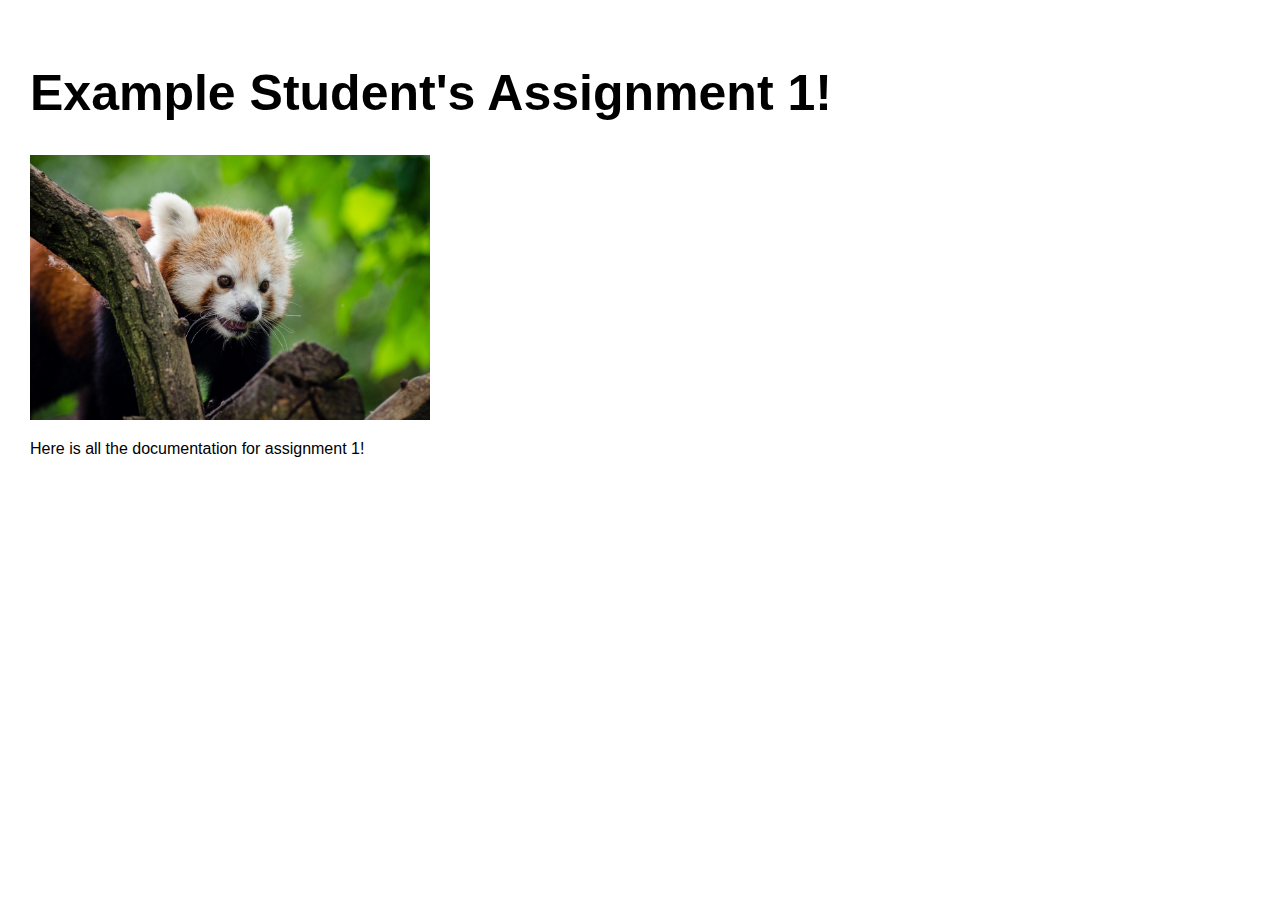
==== assignment1.html @ 64655bd5 "add files" ====
<!DOCTYPE html> 
<html> 
    <head> 
        <meta charset="utf-8"> 
        <meta name="viewport" content="width=device-width, maximum-scale=1.0" />

        <title>Example Student's HCDE 439 Physical Computing Page!</title> 

        <link href="style.css" media="screen" rel="stylesheet" type="text/css" />

    </head> 
    <body> 

        <div class="header">
            <h1>Example Student's Assignment 1!</h1>
            <p>
            <img src="red-panda.jpg" width=400></a>
            </p>
            <p>
            Here is all the documentation for assignment 1!
            </p>
        </div>
        
    </body>
</html>
---- style.css ----
html, body {
  padding: 0 0 0 0;
  margin: 0;
  font-family: 'helvetica', 'arial', 'sans';
}

h1,h2,h3,h4 {
  font-family: 'helvetica', 'arial', 'sans';
  }


a {
  color: #000;
}

.header {
  background: #fff;
  color: #000;
  height: 500px;
  padding: 30px 30px 30px;
}

.header h1 {
  font-size: 50px;
  }

.assignment {
  font-size: 12px;
  line-height: 24px;
  font-family: 'helvetica', 'arial', 'sans';
  padding: 20px 20px 20px 30px;
  width: 250px;
  height: 350px;
  float: left;
}

.assignment a {
    color: #000;
    text-decoration: none;
}

.assignment a:hover {
  background: #F06;
  color: #F06;
  text-decoration: none;
}


.footer {
    width: 1100px;
    float: left;
    padding: 300px 0px 30px 30px;
}

.widebody {
    width: 800px;
    padding: 0px 30px 30px 30px;
}

.widebody a {
}

.widebody a:hover {
  background: #F06;
  color: #FFF;
  text-decoration: none;
}
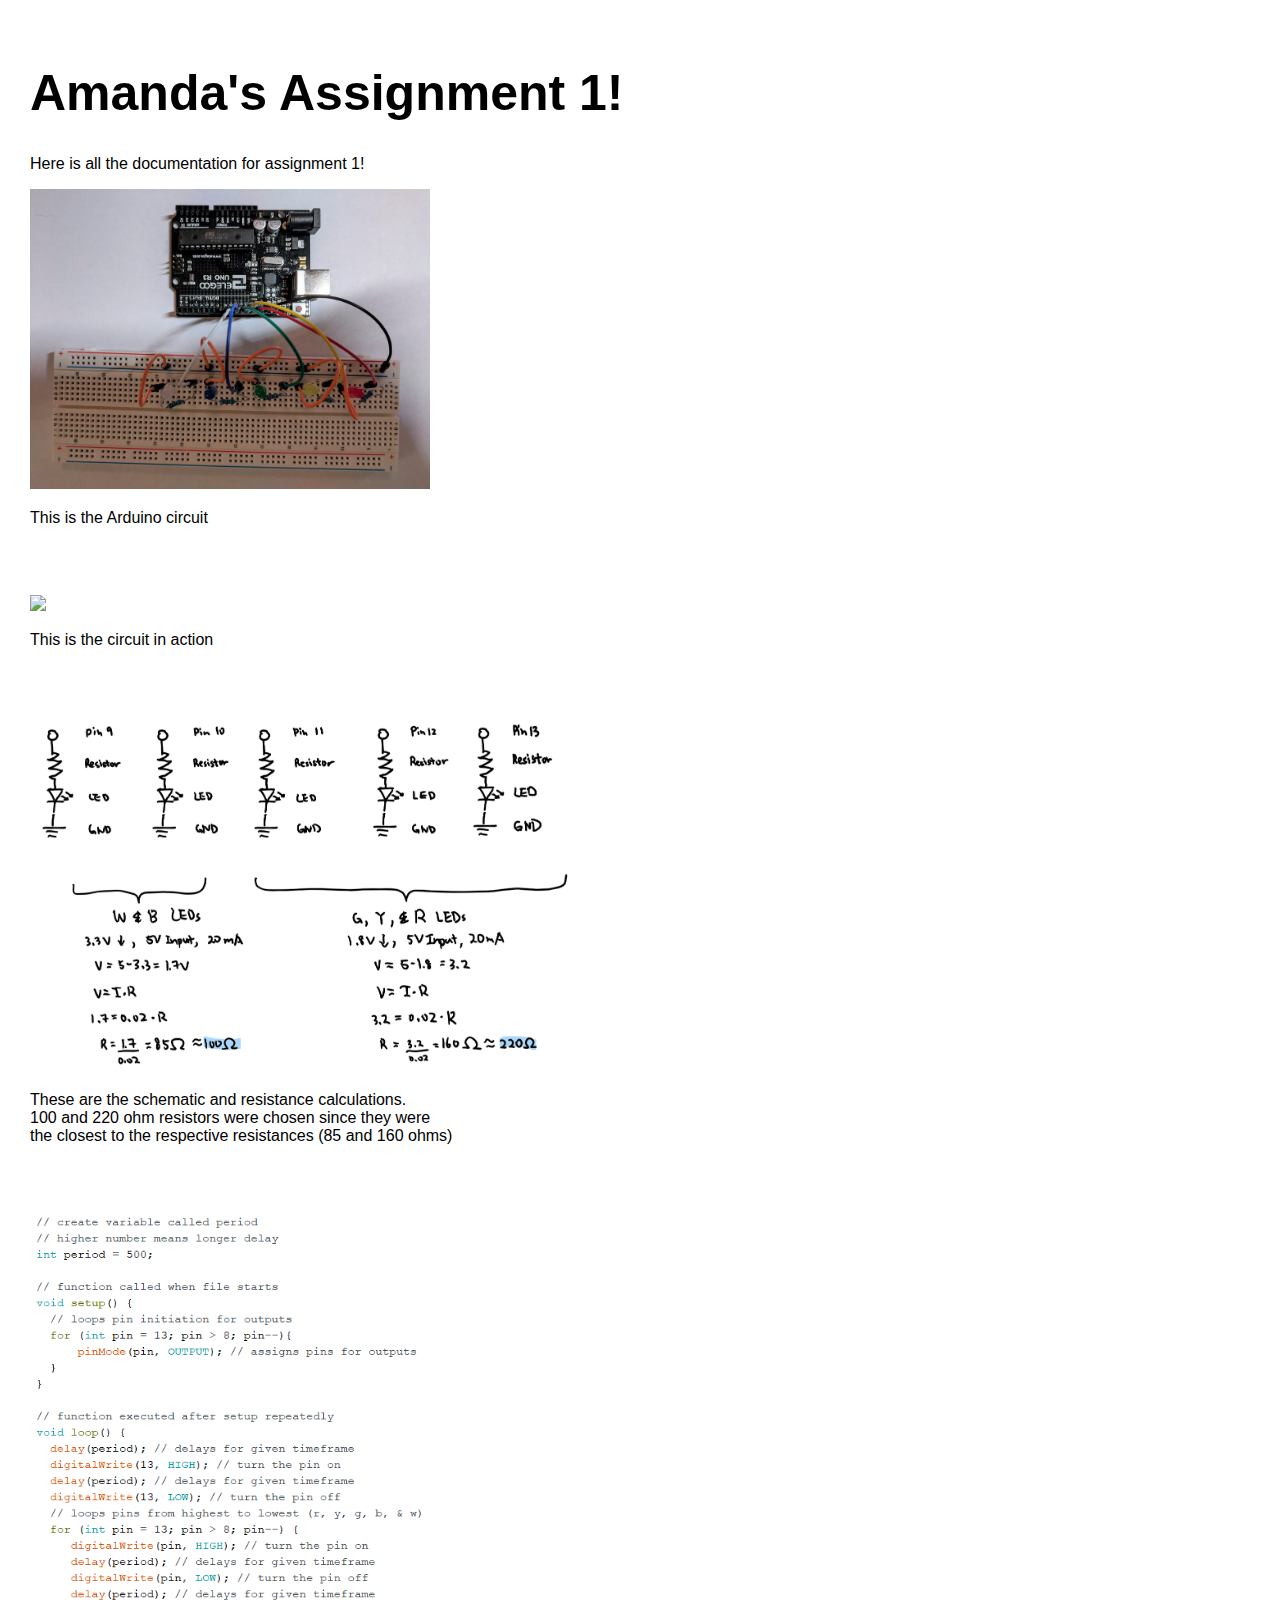
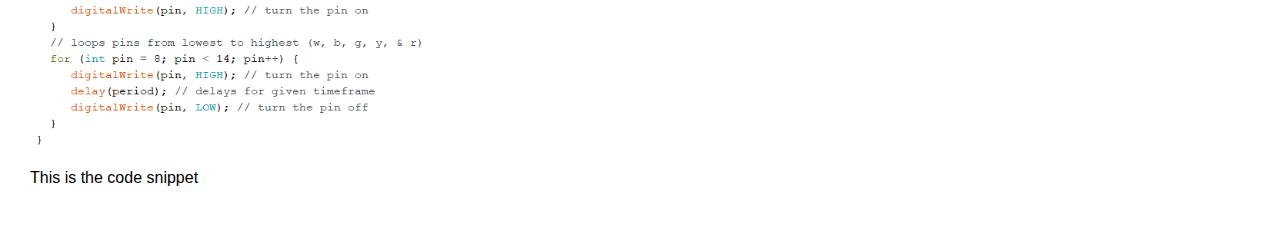
==== commit 9d0c42f2: "completed assignment 1 and updated homepage" ====
--- a/assignment1.html
+++ b/assignment1.html
@@ -1,25 +1,51 @@
-<!DOCTYPE html> 
-<html> 
-    <head> 
-        <meta charset="utf-8"> 
+<!DOCTYPE html>
+<html>
+    <head>
+        <meta charset="utf-8">
         <meta name="viewport" content="width=device-width, maximum-scale=1.0" />
 
-        <title>Example Student's HCDE 439 Physical Computing Page!</title> 
+        <title>Amanda Zhu's HCDE 439 Physical Computing Page!</title>
 
         <link href="style.css" media="screen" rel="stylesheet" type="text/css" />
 
-    </head> 
-    <body> 
+    </head>
+    <body>
 
         <div class="header">
-            <h1>Example Student's Assignment 1!</h1>
-            <p>
-            <img src="red-panda.jpg" width=400></a>
-            </p>
+            <h1>Amanda's Assignment 1!</h1>
             <p>
             Here is all the documentation for assignment 1!
             </p>
-        </div>
-        
-    </body>
-</html>
+            <p>
+            <img src="A1_Circuit.jpg" width=400></a>
+            </p>
+            <p>
+              This is the Arduino circuit
+            </p>
+            <br></br>
+            <p>
+            <img src="A1_GIF.GIF" width=400></a>
+            <p>
+              This is the circuit in action
+            </p>
+            <br></br>
+            <p>
+            <img src="A1_Schematic_Calculations.png" width=550></a>
+          </p>
+          <p>
+            These are the schematic and resistance calculations. <br/ >
+            100 and 220 ohm resistors were chosen since they were <br/ >
+            the closest to the respective resistances (85 and 160 ohms)
+            </p>
+            <br></br>
+            <p>
+            <img src="A1_CodeSnippet.png" width=400></a>
+          </p>
+          <p>
+            This is the code snippet
+            </p>
+            <br></br>
+          </div>
+
+      </body>
+  </html>
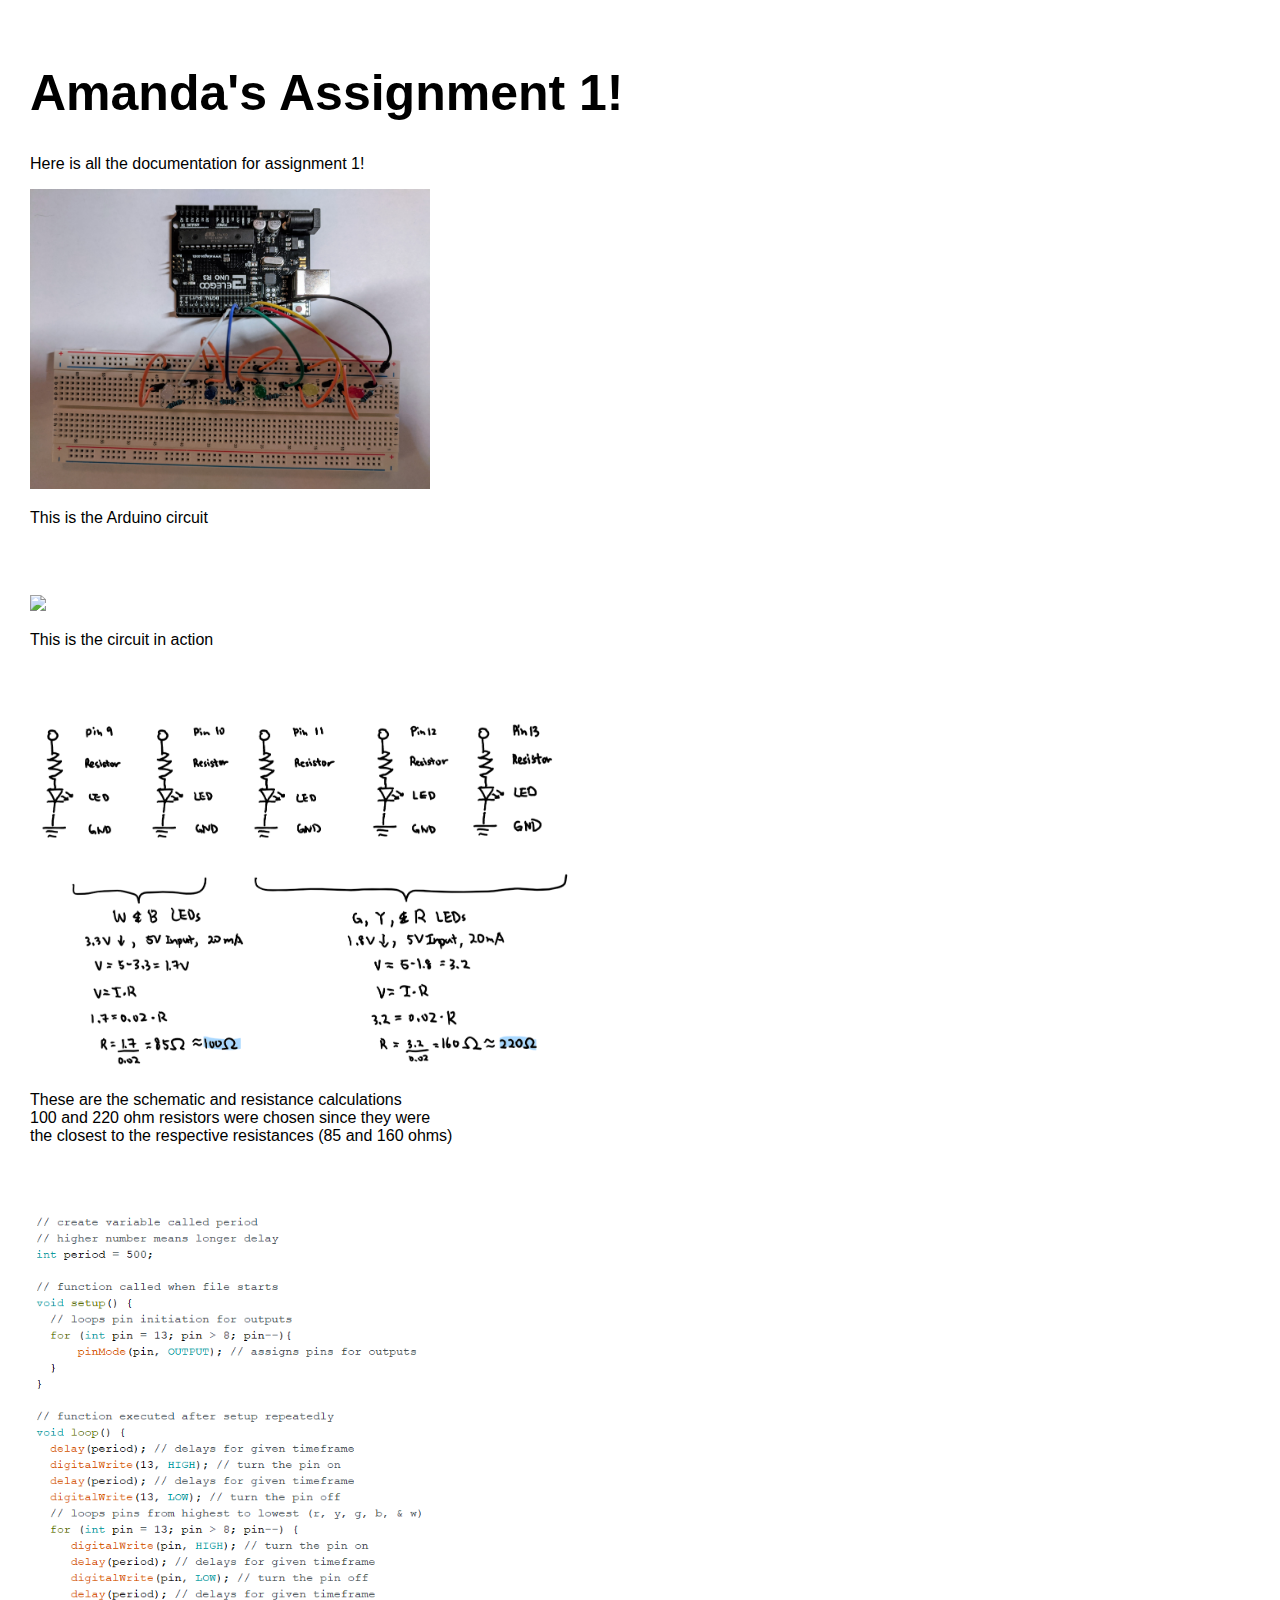
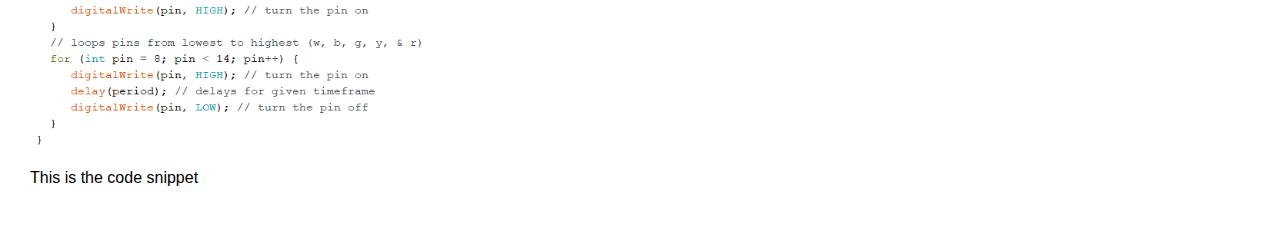
==== commit 0779c0c2: "update index" ====
--- a/assignment1.html
+++ b/assignment1.html
@@ -24,7 +24,7 @@
             </p>
             <br></br>
             <p>
-            <img src="A1_GIF.GIF" width=400></a>
+            <img src="A1_GIF.gif" width=400></a>
             <p>
               This is the circuit in action
             </p>
@@ -33,7 +33,7 @@
             <img src="A1_Schematic_Calculations.png" width=550></a>
           </p>
           <p>
-            These are the schematic and resistance calculations. <br/ >
+            These are the schematic and resistance calculations <br/ >
             100 and 220 ohm resistors were chosen since they were <br/ >
             the closest to the respective resistances (85 and 160 ohms)
             </p>
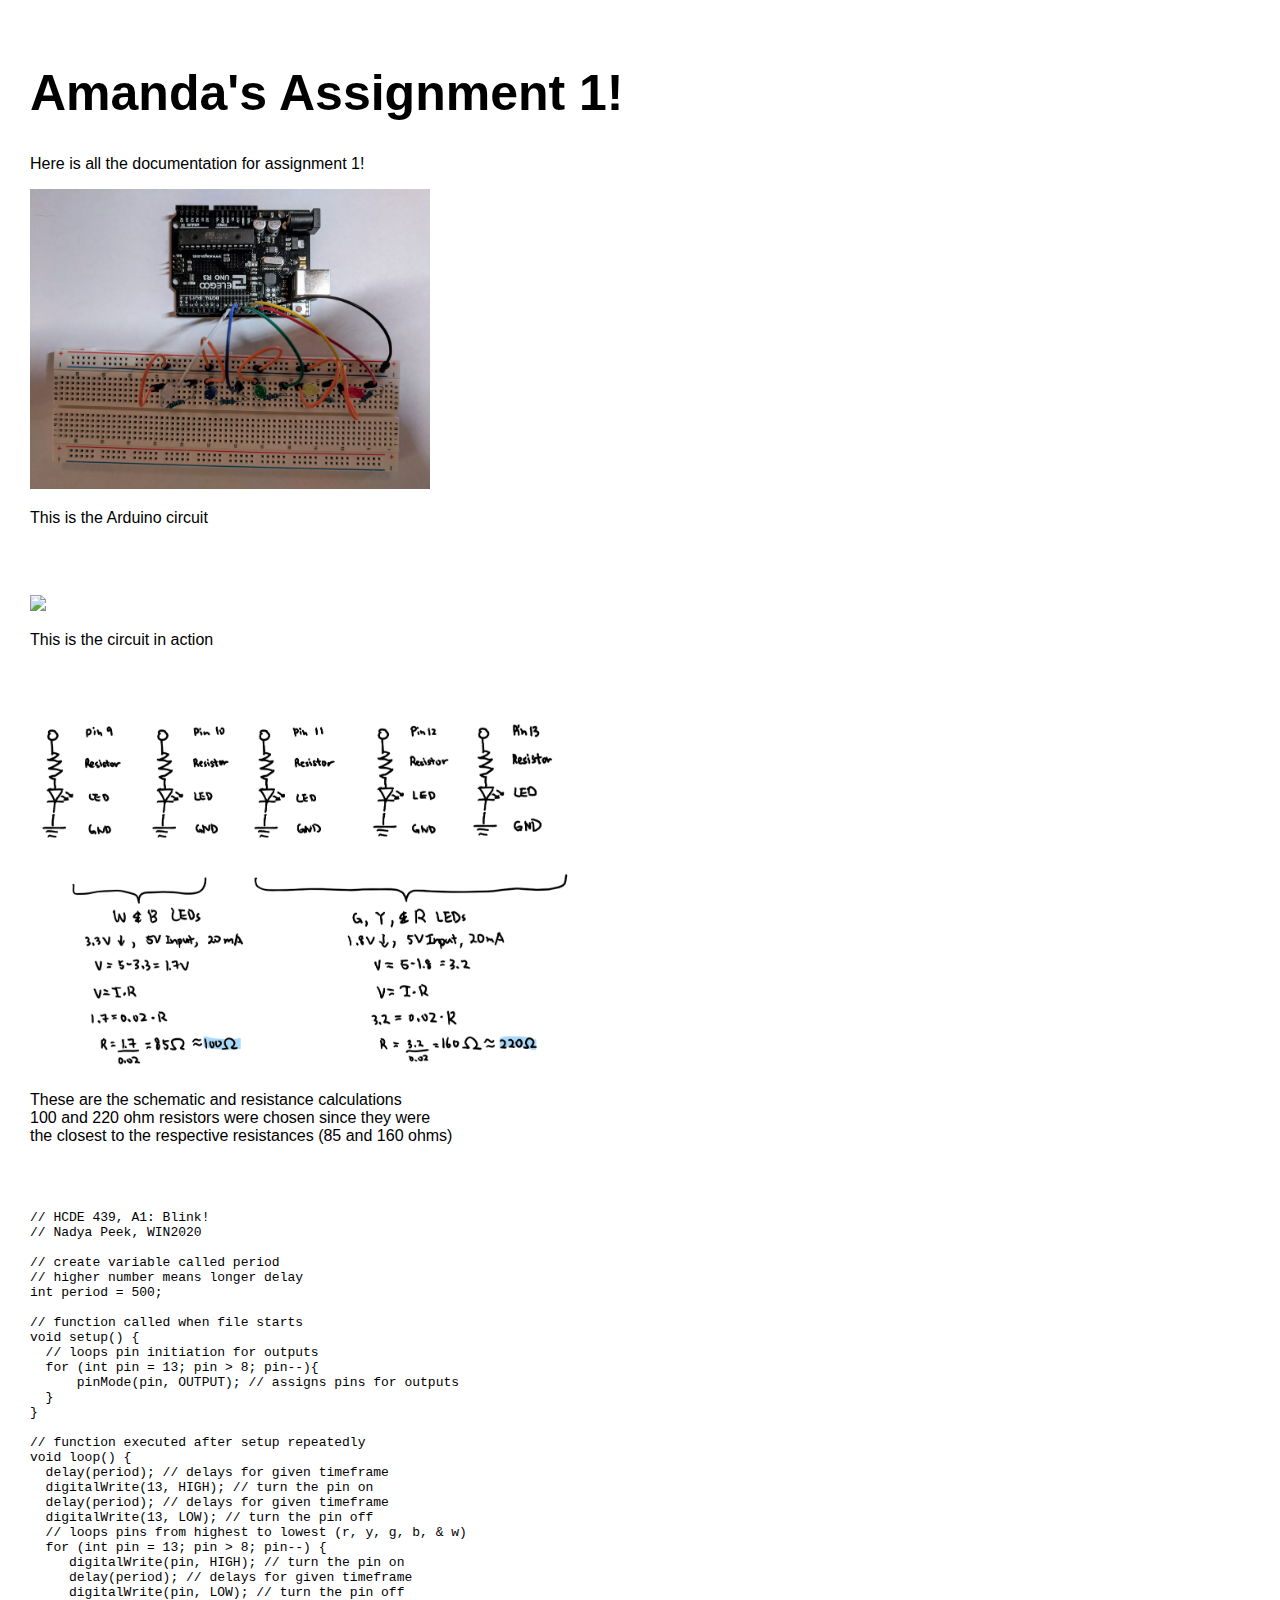
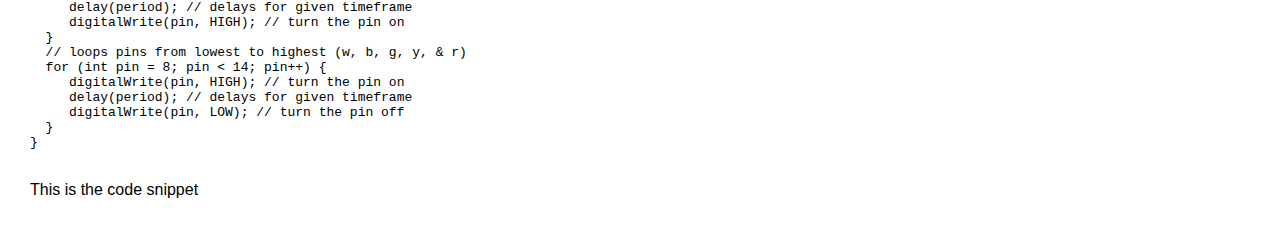
==== commit ab8e3aa1: "update location" ====
--- a/assignment1.html
+++ b/assignment1.html
@@ -10,7 +10,6 @@
 
     </head>
     <body>
-
         <div class="header">
             <h1>Amanda's Assignment 1!</h1>
             <p>
@@ -38,9 +37,44 @@
             the closest to the respective resistances (85 and 160 ohms)
             </p>
             <br></br>
-            <p>
-            <img src="A1_CodeSnippet.png" width=400></a>
-          </p>
+            <code><pre>
+// HCDE 439, A1: Blink!
+// Nadya Peek, WIN2020
+
+// create variable called period
+// higher number means longer delay
+int period = 500;
+
+// function called when file starts
+void setup() {
+  // loops pin initiation for outputs
+  for (int pin = 13; pin > 8; pin--){
+      pinMode(pin, OUTPUT); // assigns pins for outputs
+  }
+}
+
+// function executed after setup repeatedly
+void loop() {
+  delay(period); // delays for given timeframe
+  digitalWrite(13, HIGH); // turn the pin on
+  delay(period); // delays for given timeframe
+  digitalWrite(13, LOW); // turn the pin off
+  // loops pins from highest to lowest (r, y, g, b, & w)
+  for (int pin = 13; pin > 8; pin--) {
+     digitalWrite(pin, HIGH); // turn the pin on
+     delay(period); // delays for given timeframe
+     digitalWrite(pin, LOW); // turn the pin off
+     delay(period); // delays for given timeframe
+     digitalWrite(pin, HIGH); // turn the pin on
+  }
+  // loops pins from lowest to highest (w, b, g, y, & r)
+  for (int pin = 8; pin < 14; pin++) {
+     digitalWrite(pin, HIGH); // turn the pin on
+     delay(period); // delays for given timeframe
+     digitalWrite(pin, LOW); // turn the pin off
+  }
+}
+            </pre></code>
           <p>
             This is the code snippet
             </p>
--- a/style.css
+++ b/style.css
@@ -41,8 +41,8 @@
 }
 
 .assignment a:hover {
-  background: #F06;
-  color: #F06;
+  background: #ADD8E6;
+  color: #ADD8E6;
   text-decoration: none;
 }
 
@@ -66,4 +66,3 @@
   color: #FFF;
   text-decoration: none;
 }
-
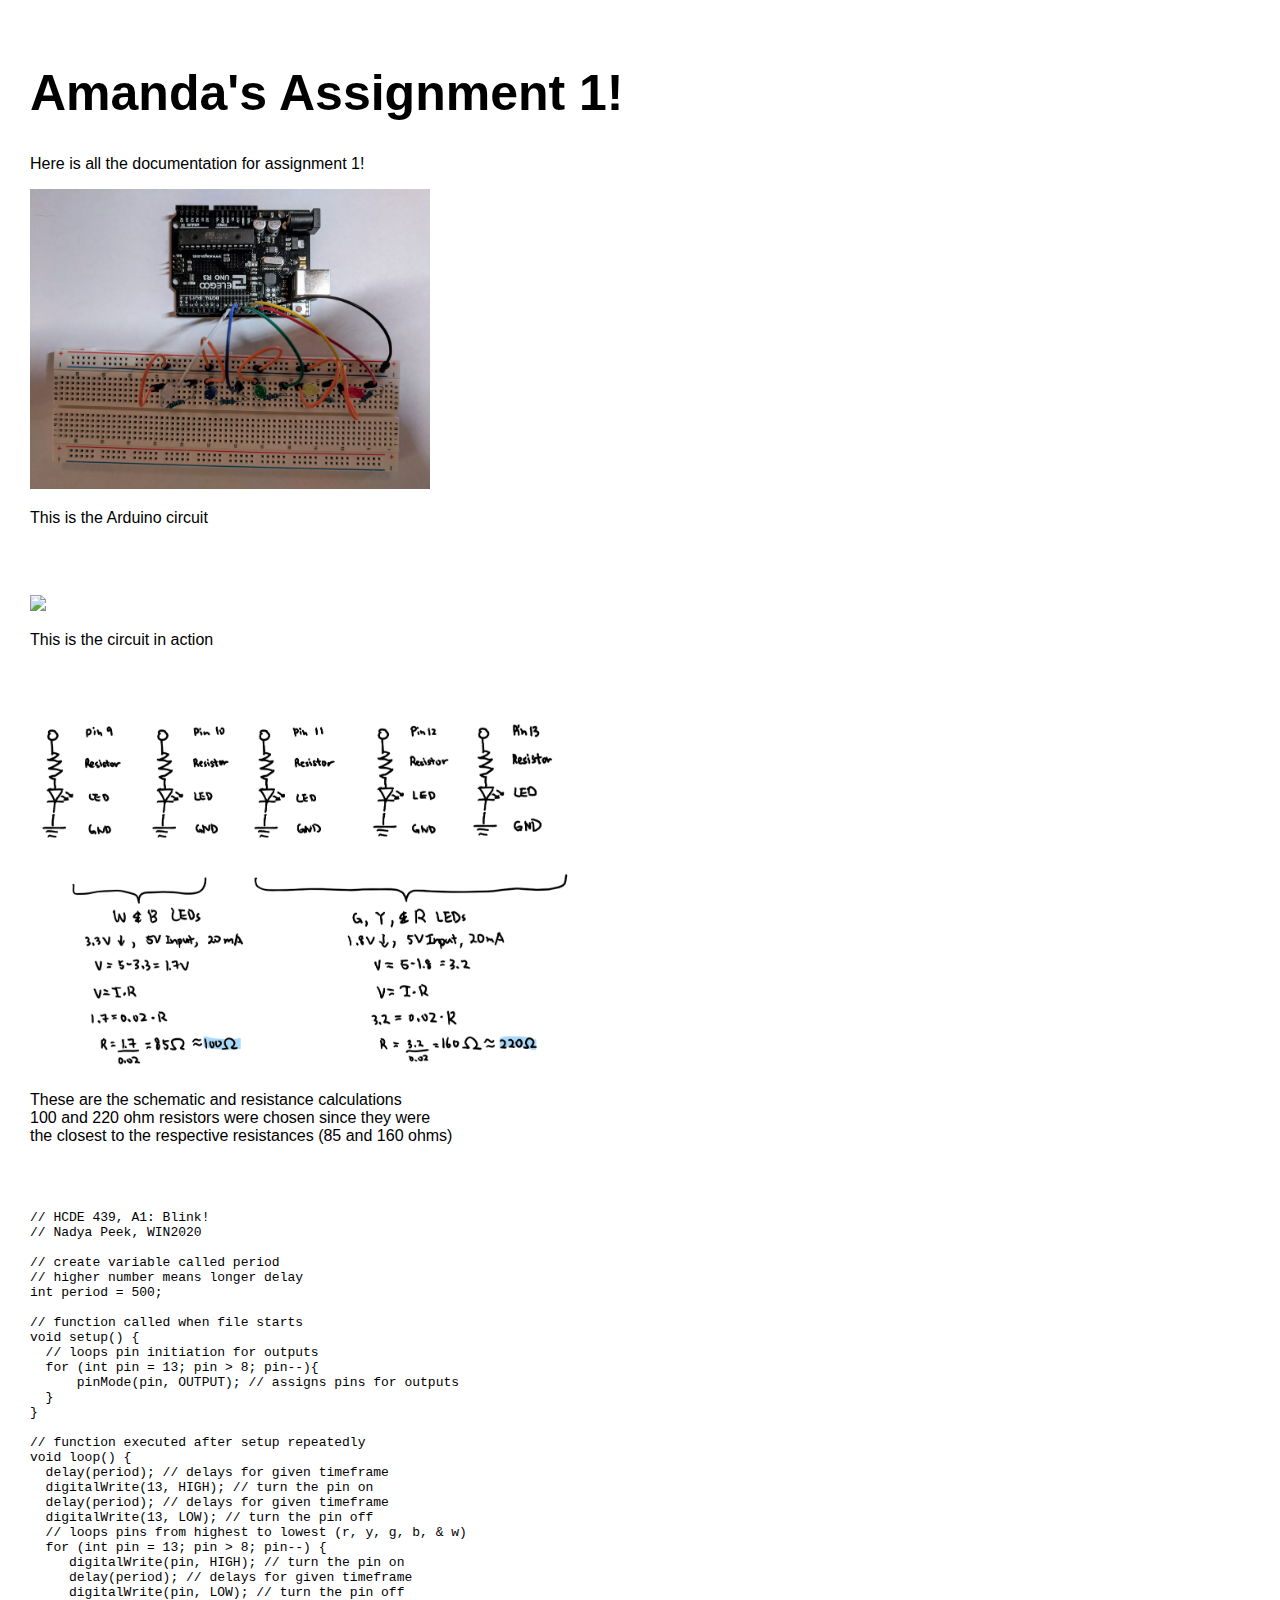
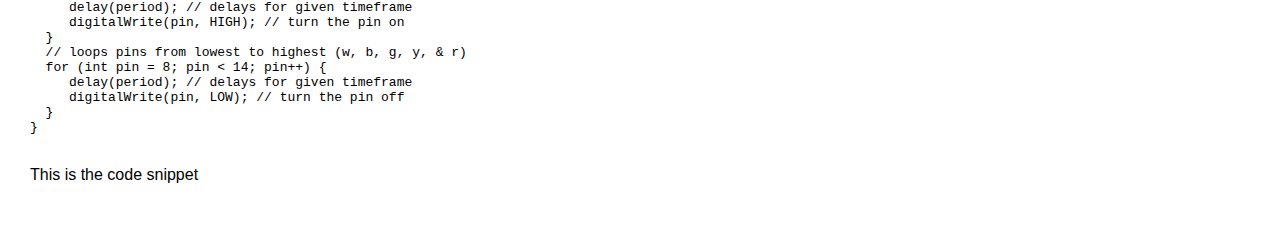
==== commit 7a98d39c: "update assignment1.html" ====
--- a/assignment1.html
+++ b/assignment1.html
@@ -69,7 +69,6 @@
   }
   // loops pins from lowest to highest (w, b, g, y, & r)
   for (int pin = 8; pin < 14; pin++) {
-     digitalWrite(pin, HIGH); // turn the pin on
      delay(period); // delays for given timeframe
      digitalWrite(pin, LOW); // turn the pin off
   }
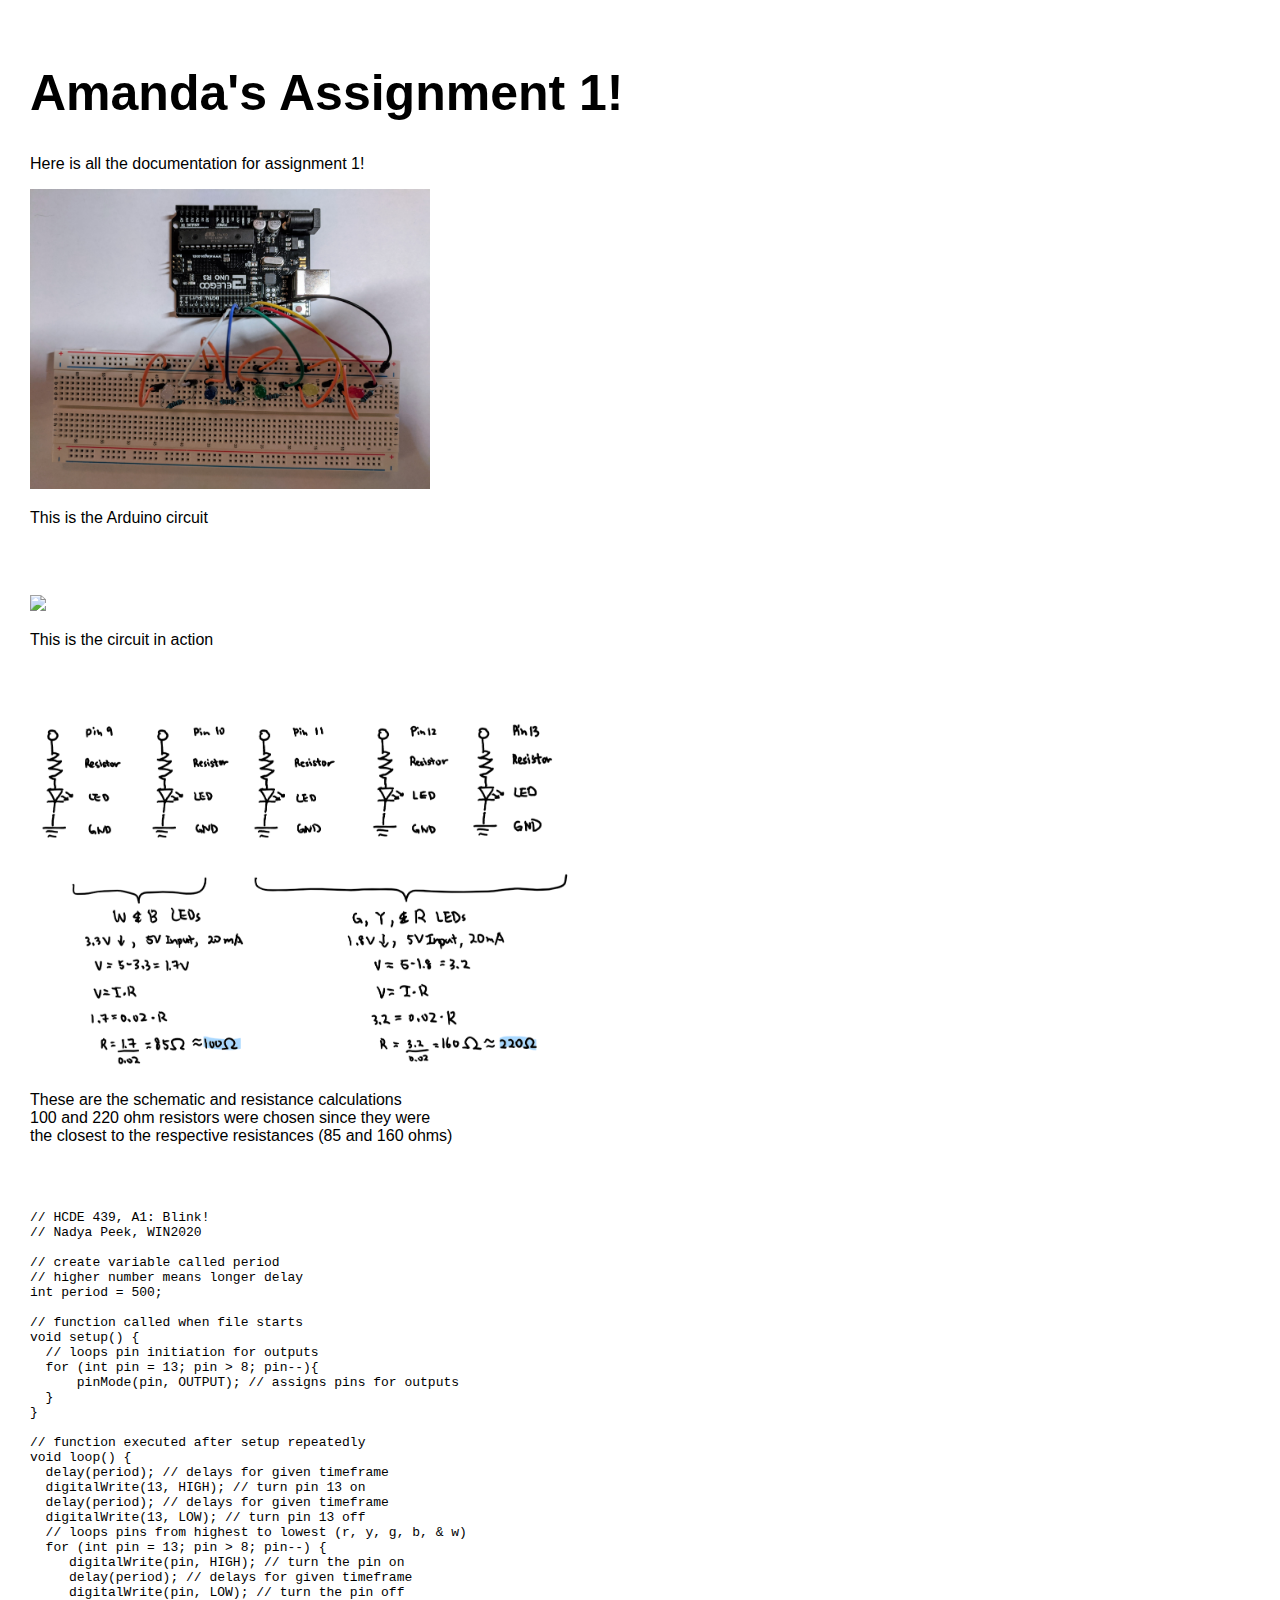
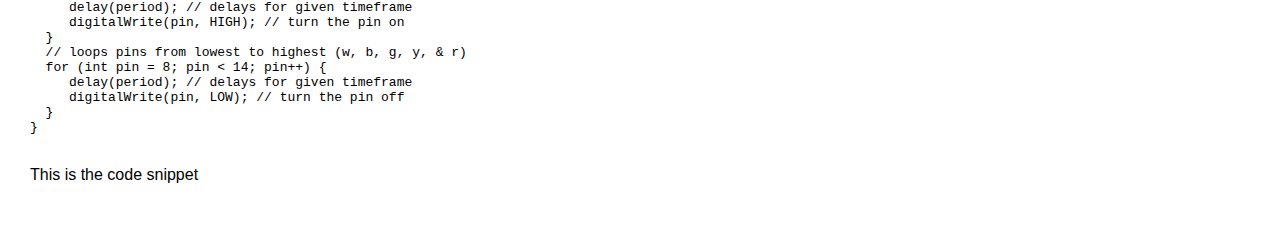
==== commit 12288301: "Update assignment1.html" ====
--- a/assignment1.html
+++ b/assignment1.html
@@ -56,9 +56,9 @@
 // function executed after setup repeatedly
 void loop() {
   delay(period); // delays for given timeframe
-  digitalWrite(13, HIGH); // turn the pin on
+  digitalWrite(13, HIGH); // turn pin 13 on
   delay(period); // delays for given timeframe
-  digitalWrite(13, LOW); // turn the pin off
+  digitalWrite(13, LOW); // turn pin 13 off
   // loops pins from highest to lowest (r, y, g, b, & w)
   for (int pin = 13; pin > 8; pin--) {
      digitalWrite(pin, HIGH); // turn the pin on
